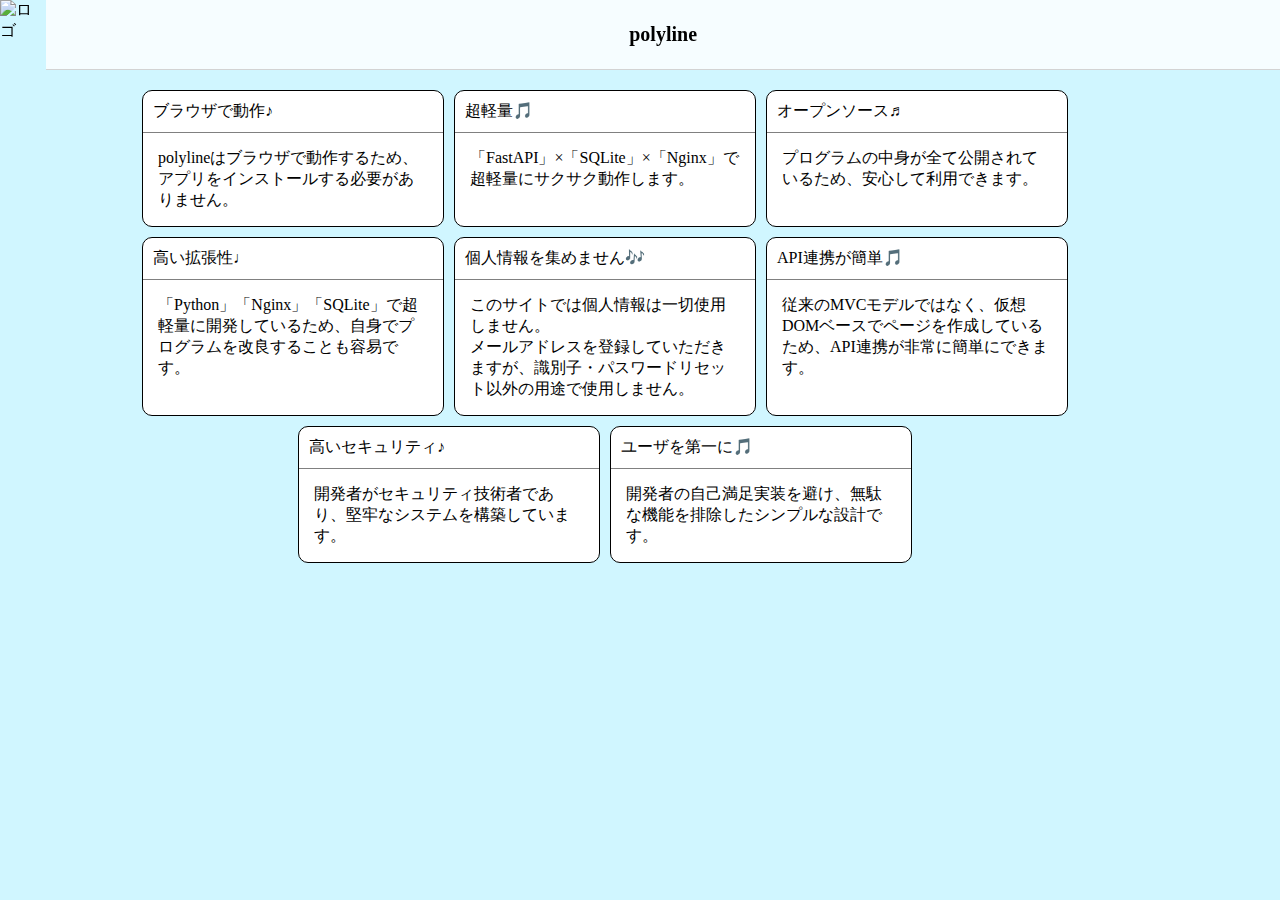
==== web/index.html @ f43b7d00 "デザインの基本部分まで。" ====
<!DOCTYPE html>
<html lang="ja">
<head>
	<meta charset="UTF-8">
	<meta name="viewport" content="width=device-width, initial-scale=1.0">
	<title>polyline</title>
	<link rel="stylesheet" href="style.css">
	<link rel="stylesheet" href="index.css">
</head>
<body>
	<header>
		<img id="Logo" src="/img/Logo.png" alt="ロゴ" />
		<h1>polyline</h1>
	</header>
	<div id="wrapper">
		<div id="featureContainer">
			<div class="featureBox">
				<div class="title">ブラウザで動作♪</div>
				<div class="content">polylineはブラウザで動作するため、アプリをインストールする必要がありません。</div>
			</div>
			<div class="featureBox">
				<div class="title">超軽量🎵</div>
				<div class="content">「FastAPI」&times;「SQLite」&times;「Nginx」で超軽量にサクサク動作します。</div>
			</div>
			<div class="featureBox">
				<div class="title">オープンソース♬</div>
				<div class="content">プログラムの中身が全て公開されているため、安心して利用できます。</div>
			</div>
			<div class="featureBox">
				<div class="title">高い拡張性♩</div>
				<div class="content">「Python」「Nginx」「SQLite」で超軽量に開発しているため、自身でプログラムを改良することも容易です。</div>
			</div>
			<div class="featureBox">
				<div class="title">個人情報を集めません🎶</div>
				<div class="content">このサイトでは個人情報は一切使用しません。<br />メールアドレスを登録していただきますが、識別子・パスワードリセット以外の用途で使用しません。</div>
			</div>
			<div class="featureBox">
				<div class="title">API連携が簡単🎵</div>
				<div class="content">従来のMVCモデルではなく、仮想DOMベースでページを作成しているため、API連携が非常に簡単にできます。</div>
			</div>
			<div class="featureBox">
				<div class="title">高いセキュリティ♪</div>
				<div class="content">開発者がセキュリティ技術者であり、堅牢なシステムを構築しています。</div>
			</div>
			<div class="featureBox">
				<div class="title">ユーザを第一に🎵</div>
				<div class="content">開発者の自己満足実装を避け、無駄な機能を排除したシンプルな設計です。</div>
			</div>
		</div>
		<div id="registerContainer">
			
		</div>
	</div>
</body>
</html>
---- web/style.css ----
* {
  font-family: "Consolas";
  margin: 0;
  padding: 0;
}

header {
  position: fixed;
  top: 0;
  right: 0;
  left: 0;
  display: flex;
}
@media screen and (max-width: 500px) {
  header {
    height: 50px;
  }
}
@media screen and (min-width: 501px) and (max-width: 1000px) {
  header {
    height: 60px;
  }
}
@media screen and (min-width: 1001px) {
  header {
    height: 70px;
  }
}
header #Logo {
  height: 100%;
}
header h1 {
  font-size: 20px;
  display: flex;
  justify-content: center;
  align-items: center;
  width: 100%;
  border-bottom: 1px lightgray solid;
  background-color: rgba(255, 255, 255, 0.8);
}

#wrapper {
  max-width: 1200px;
  padding: 10px;
}
@media screen and (max-width: 500px) {
  #wrapper {
    margin-top: 60px;
  }
}
@media screen and (min-width: 501px) and (max-width: 1000px) {
  #wrapper {
    margin-top: 70px;
  }
}
@media screen and (min-width: 1001px) {
  #wrapper {
    margin-top: 80px;
  }
}

body {
  background-color: rgba(100, 225, 255, 0.3);
}
---- web/index.css ----
#wrapper #featureContainer {
  display: flex;
  flex-wrap: wrap;
  justify-content: center;
}
#wrapper #featureContainer .featureBox {
  margin-right: 10px;
  margin-bottom: 10px;
  border: 1px black solid;
  border-radius: 10px;
  max-width: 300px;
  background-color: white;
}
#wrapper #featureContainer .featureBox .title {
  border-bottom: 1px gray solid;
  padding: 10px;
}
#wrapper #featureContainer .featureBox .content {
  padding: 15px;
}
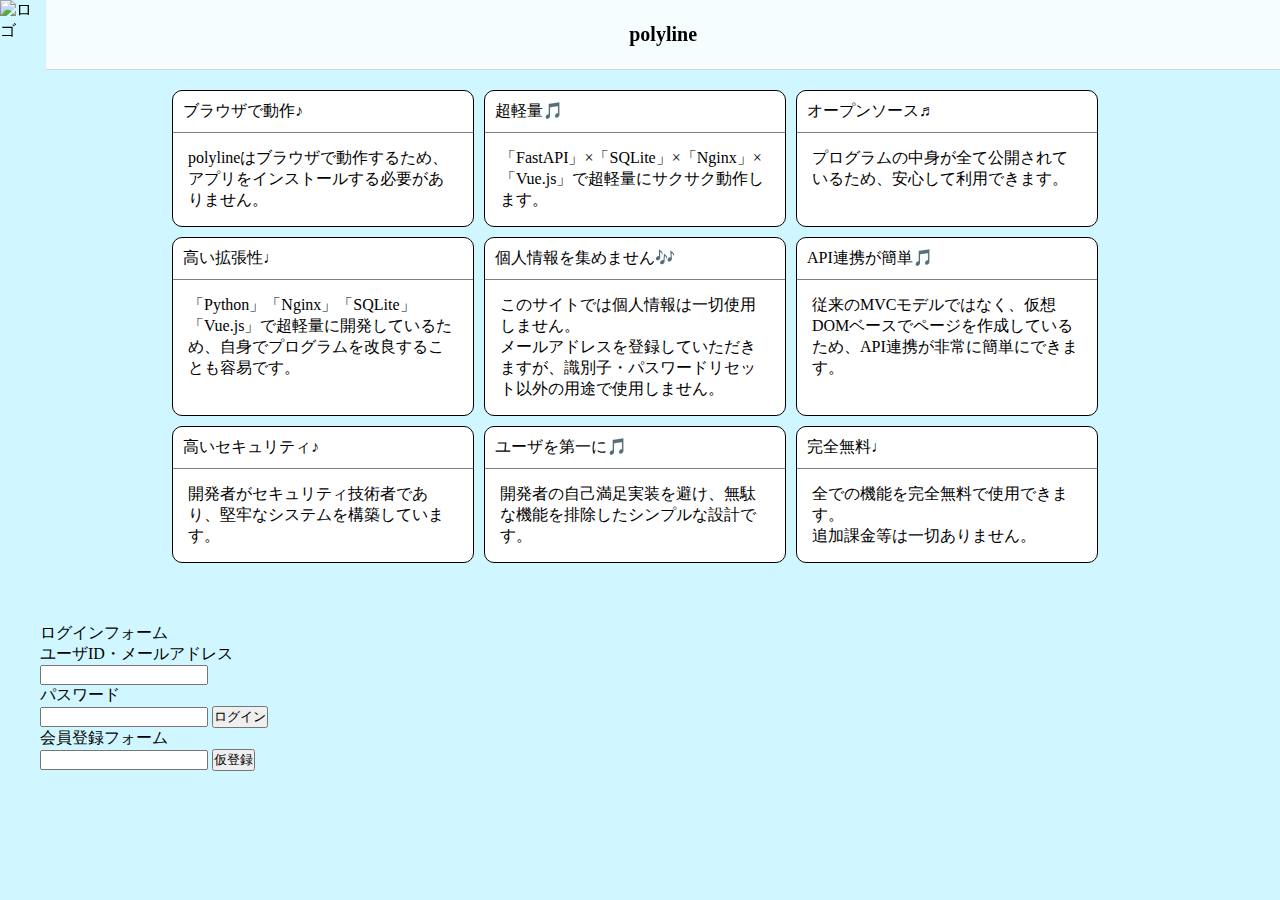
==== commit b1c9fcb7: "トップページ ログインフォーム途中まで。" ====
--- a/web/index.html
+++ b/web/index.html
@@ -6,10 +6,12 @@
 	<title>polyline</title>
 	<link rel="stylesheet" href="style.css">
 	<link rel="stylesheet" href="index.css">
+	<script src="https://cdn.jsdelivr.net/npm/vue@2.6.14"></script>
+	<script src="script.js"></script>
 </head>
 <body>
 	<header>
-		<img id="Logo" src="/img/Logo.png" alt="ロゴ" />
+		<img id="Logo" src="/img/Logo.webp" alt="ロゴ" />
 		<h1>polyline</h1>
 	</header>
 	<div id="wrapper">
@@ -20,7 +22,7 @@
 			</div>
 			<div class="featureBox">
 				<div class="title">超軽量🎵</div>
-				<div class="content">「FastAPI」&times;「SQLite」&times;「Nginx」で超軽量にサクサク動作します。</div>
+				<div class="content">「FastAPI」&times;「SQLite」&times;「Nginx」&times;「Vue.js」で超軽量にサクサク動作します。</div>
 			</div>
 			<div class="featureBox">
 				<div class="title">オープンソース♬</div>
@@ -28,7 +30,7 @@
 			</div>
 			<div class="featureBox">
 				<div class="title">高い拡張性♩</div>
-				<div class="content">「Python」「Nginx」「SQLite」で超軽量に開発しているため、自身でプログラムを改良することも容易です。</div>
+				<div class="content">「Python」「Nginx」「SQLite」「Vue.js」で超軽量に開発しているため、自身でプログラムを改良することも容易です。</div>
 			</div>
 			<div class="featureBox">
 				<div class="title">個人情報を集めません🎶</div>
@@ -46,9 +48,31 @@
 				<div class="title">ユーザを第一に🎵</div>
 				<div class="content">開発者の自己満足実装を避け、無駄な機能を排除したシンプルな設計です。</div>
 			</div>
+			<div class="featureBox">
+				<div class="title">完全無料♩</div>
+				<div class="content">全での機能を完全無料で使用できます。<br />追加課金等は一切ありません。</div>
+			</div>
 		</div>
 		<div id="registerContainer">
-			
+			<div id="register-login_tab">
+				<img src="/img/Login.webp" alt="ログイン" />
+				<img src="/img/Register.webp" alt="新規登録" />
+			</div>
+			<div id="register-login_form">
+				<div id="login_form">
+					<div class="title">ログインフォーム</div>
+					<div class="description">ユーザID・メールアドレス</div>
+					<input type="text" />
+					<div class="description">パスワード</div>
+					<input type="password" />
+					<button>ログイン</button>
+				</div>
+				<div id="register_form">
+					<div class="description">会員登録フォーム</div>
+					<input type="text" />
+					<button>仮登録</button>
+				</div>
+			</div>
 		</div>
 	</div>
 </body>
--- a/web/style.css
+++ b/web/style.css
@@ -42,6 +42,8 @@
 #wrapper {
   max-width: 1200px;
   padding: 10px;
+  margin-right: auto;
+  margin-left: auto;
 }
 @media screen and (max-width: 500px) {
   #wrapper {
@@ -61,4 +63,20 @@
 
 body {
   background-color: rgba(100, 225, 255, 0.3);
+}
+
+@media screen and (max-width: 500px) {
+  html, body {
+    font-size: 14px;
+  }
+}
+@media screen and (min-width: 501px) and (max-width: 1000px) {
+  html, body {
+    font-size: 15px;
+  }
+}
+@media screen and (min-width: 1001px) {
+  html, body {
+    font-size: 16px;
+  }
 }--- a/web/index.css
+++ b/web/index.css
@@ -1,20 +1,72 @@
-#wrapper #featureContainer {
+@media screen and (max-width: 1000px) {
+  #wrapper #featureContainer {
+    display: flex;
+    flex-wrap: nowrap;
+    width: 100%;
+    box-sizing: border-box;
+    max-height: 250px;
+    overflow-x: auto;
+    padding: 10px;
+    background-color: rgba(0, 0, 255, 0.5);
+  }
+  #wrapper #featureContainer .featureBox {
+    margin-right: 10px;
+    border: 1px black solid;
+    border-radius: 5px;
+    min-width: 280px;
+    background-color: white;
+  }
+  #wrapper #featureContainer .featureBox .title {
+    border-bottom: 1px gray solid;
+    padding: 10px;
+  }
+  #wrapper #featureContainer .featureBox .content {
+    padding: 15px;
+  }
+}
+@media screen and (min-width: 1001px) {
+  #wrapper #featureContainer {
+    display: flex;
+    flex-wrap: wrap;
+    justify-content: center;
+  }
+  #wrapper #featureContainer .featureBox {
+    margin-right: 10px;
+    margin-bottom: 10px;
+    border: 1px black solid;
+    border-radius: 10px;
+    max-width: 300px;
+    background-color: white;
+  }
+  #wrapper #featureContainer .featureBox .title {
+    border-bottom: 1px gray solid;
+    padding: 10px;
+  }
+  #wrapper #featureContainer .featureBox .content {
+    padding: 15px;
+  }
+  #wrapper #featureContainer .featureBox:hover {
+    background-color: rgba(255, 255, 255, 0.5);
+  }
+}
+#wrapper #registerContainer {
+  margin-top: 50px;
+}
+#wrapper #registerContainer #register-login_tab {
   display: flex;
-  flex-wrap: wrap;
   justify-content: center;
 }
-#wrapper #featureContainer .featureBox {
-  margin-right: 10px;
-  margin-bottom: 10px;
+@media screen and (min-width: 1001px) {
+  #wrapper #registerContainer #register-login_tab {
+    display: none;
+  }
+}
+#wrapper #registerContainer #register-login_tab img {
+  width: 50%;
+  max-width: 250px;
   border: 1px black solid;
-  border-radius: 10px;
-  max-width: 300px;
-  background-color: white;
+  cursor: pointer;
 }
-#wrapper #featureContainer .featureBox .title {
-  border-bottom: 1px gray solid;
-  padding: 10px;
-}
-#wrapper #featureContainer .featureBox .content {
-  padding: 15px;
+#wrapper #registerContainer #register-login_tab img:hover {
+  background-color: rgba(255, 255, 255, 0.8);
 }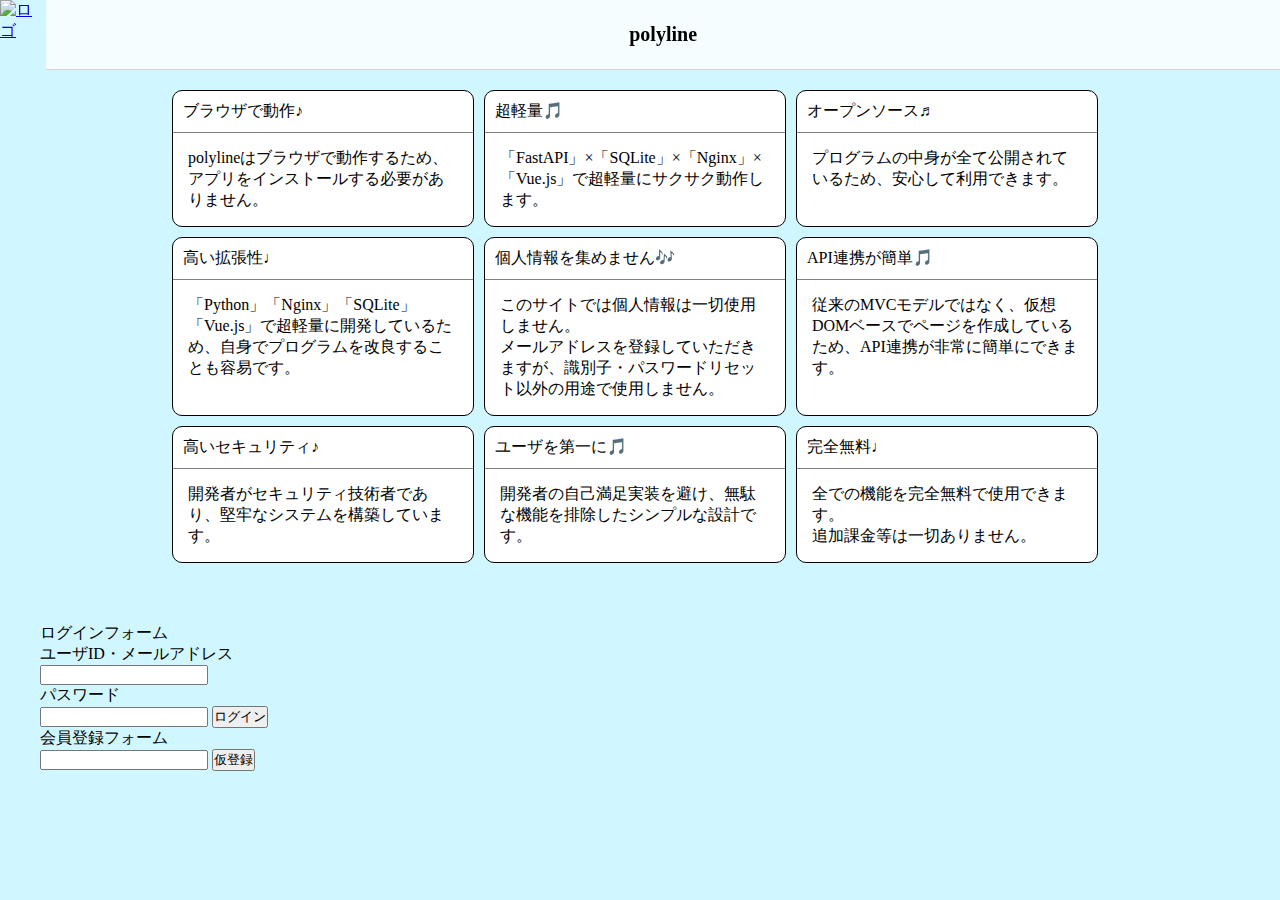
==== commit e2fe1258: "ログをリンクに。" ====
--- a/web/index.html
+++ b/web/index.html
@@ -11,7 +11,7 @@
 </head>
 <body>
 	<header>
-		<img id="Logo" src="/img/Logo.webp" alt="ロゴ" />
+		<a href="/"><img id="Logo" src="/img/Logo.webp" alt="ロゴ" /></a>
 		<h1>polyline</h1>
 	</header>
 	<div id="wrapper">
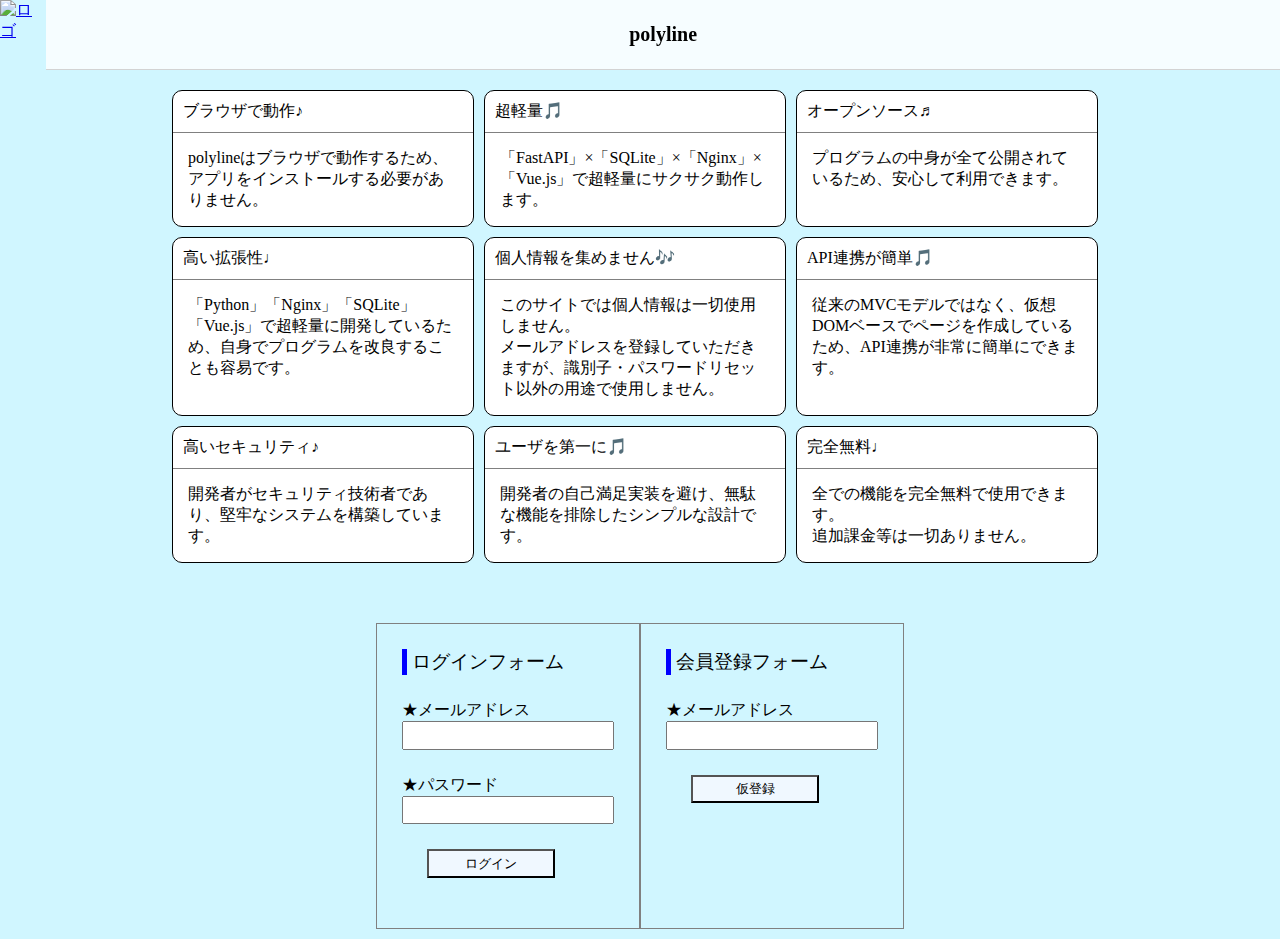
==== commit 0af55698: "ログインフォーム最適化。" ====
--- a/web/index.html
+++ b/web/index.html
@@ -55,21 +55,22 @@
 		</div>
 		<div id="registerContainer">
 			<div id="register-login_tab">
-				<img src="/img/Login.webp" alt="ログイン" />
-				<img src="/img/Register.webp" alt="新規登録" />
+				<img id="loginTab" src="/img/Login.webp" alt="ログイン" />
+				<img id="registerTab" src="/img/Register.webp" alt="新規登録" />
 			</div>
-			<div id="register-login_form">
-				<div id="login_form">
+			<div id="register-login_formContainer">
+				<div id="login_form" class="register-login_form">
 					<div class="title">ログインフォーム</div>
-					<div class="description">ユーザID・メールアドレス</div>
-					<input type="text" />
+					<div class="description">メールアドレス</div>
+					<input type="text" size="25" />
 					<div class="description">パスワード</div>
-					<input type="password" />
+					<input type="password" size="25" />
 					<button>ログイン</button>
 				</div>
-				<div id="register_form">
-					<div class="description">会員登録フォーム</div>
-					<input type="text" />
+				<div id="register_form" class="register-login_form">
+					<div class="title">会員登録フォーム</div>
+					<div class="description">メールアドレス</div>
+					<input type="text" size="25" />
 					<button>仮登録</button>
 				</div>
 			</div>
--- a/web/index.css
+++ b/web/index.css
@@ -1,3 +1,4 @@
+@charset "UTF-8";
 @media screen and (max-width: 1000px) {
   #wrapper #featureContainer {
     display: flex;
@@ -69,4 +70,49 @@
 }
 #wrapper #registerContainer #register-login_tab img:hover {
   background-color: rgba(255, 255, 255, 0.8);
+}
+#wrapper #registerContainer #register-login_formContainer {
+  margin-top: 10px;
+}
+@media screen and (min-width: 1001px) {
+  #wrapper #registerContainer #register-login_formContainer {
+    display: flex;
+    justify-content: center;
+  }
+}
+#wrapper #registerContainer #register-login_formContainer .register-login_form {
+  overflow: hidden;
+  border: 1px gray solid;
+  padding: 25px;
+}
+#wrapper #registerContainer #register-login_formContainer .register-login_form .title {
+  border-left: 5px blue solid;
+  margin-bottom: 25px;
+  padding-left: 5px;
+  font-size: 1.2rem;
+}
+#wrapper #registerContainer #register-login_formContainer .register-login_form .description {
+  margin-top: 25px;
+}
+#wrapper #registerContainer #register-login_formContainer .register-login_form .description::before {
+  content: "★";
+}
+#wrapper #registerContainer #register-login_formContainer .register-login_form input {
+  font-size: 0.8rem;
+  padding: 0.3rem 0.5rem;
+}
+#wrapper #registerContainer #register-login_formContainer .register-login_form button {
+  margin: 25px;
+  display: flex;
+  justify-content: center;
+  align-items: center;
+  width: 8rem;
+  height: 1.8rem;
+  background-color: aliceblue;
+  cursor: pointer;
+}
+#wrapper #registerContainer #register-login_formContainer .register-login_form button:hover {
+  color: white;
+  font-weight: bold;
+  background-color: blue;
 }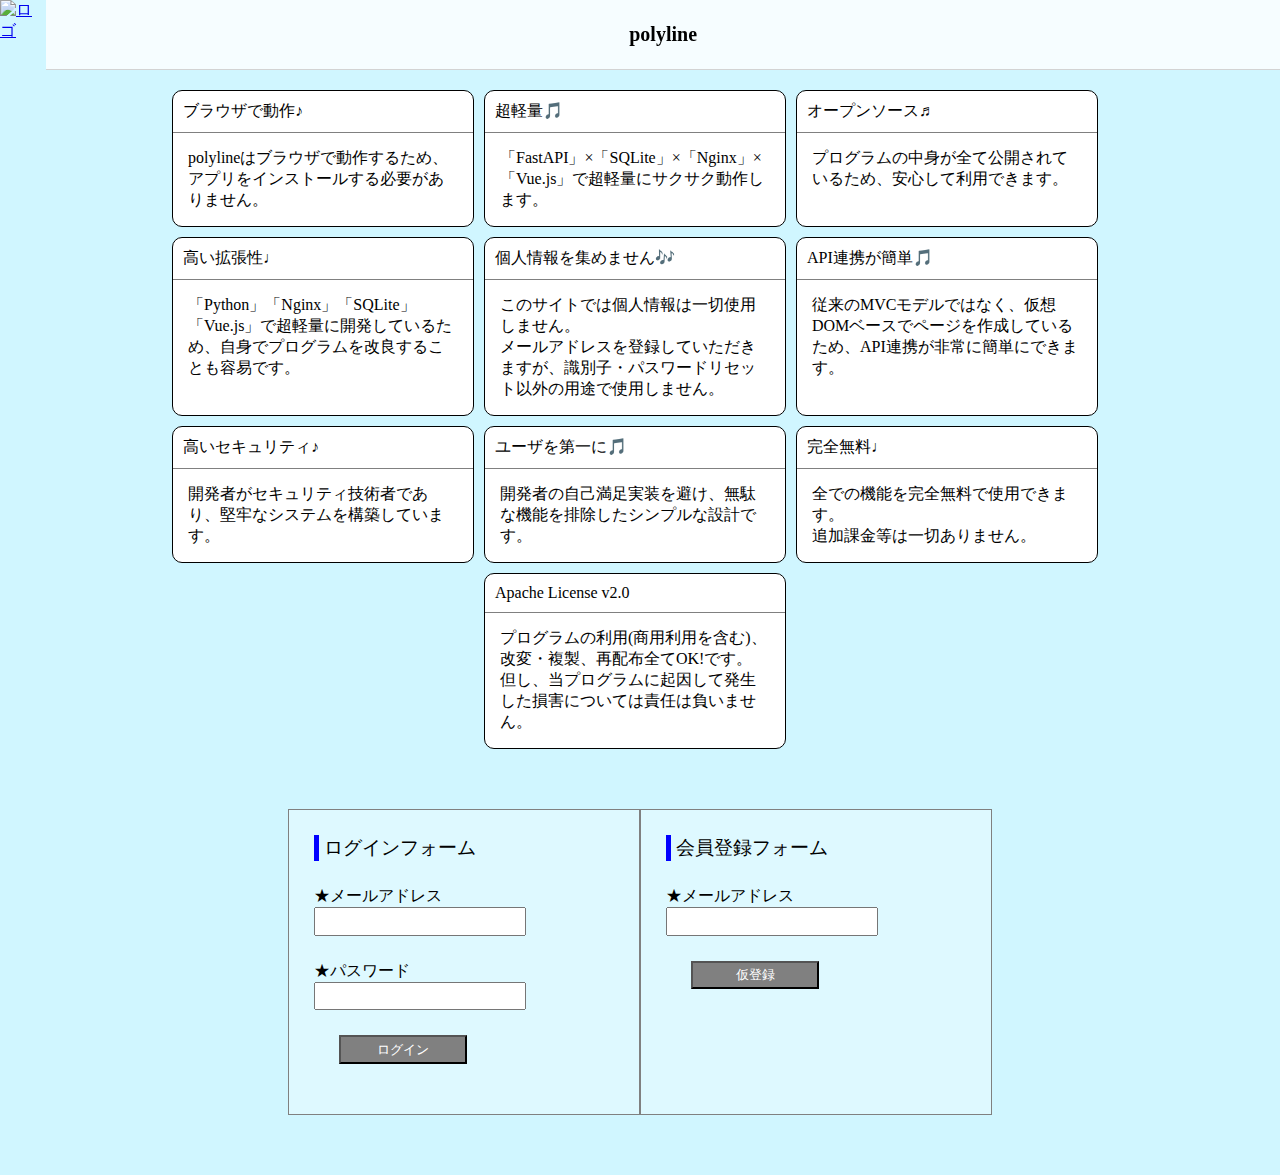
==== commit 35136970: "フォームひな形の作成。" ====
--- a/web/index.html
+++ b/web/index.html
@@ -52,6 +52,10 @@
 				<div class="title">完全無料♩</div>
 				<div class="content">全での機能を完全無料で使用できます。<br />追加課金等は一切ありません。</div>
 			</div>
+			<div class="featureBox">
+				<div class="title">Apache License v2.0</div>
+				<div class="content">プログラムの利用(商用利用を含む)、改変・複製、再配布全てOK!です。<br />但し、当プログラムに起因して発生した損害については責任は負いません。</div>
+			</div>
 		</div>
 		<div id="registerContainer">
 			<div id="register-login_tab">
@@ -61,20 +65,26 @@
 			<div id="register-login_formContainer">
 				<div id="login_form" class="register-login_form">
 					<div class="title">ログインフォーム</div>
+					<p id="loginWarning"></p>
 					<div class="description">メールアドレス</div>
-					<input type="text" size="25" />
+					<input id="login_mail" type="text" size="25" />
 					<div class="description">パスワード</div>
-					<input type="password" size="25" />
-					<button>ログイン</button>
+					<input id="login_pw" type="password" size="25" />
+					<button id="loginButton">ログイン</button>
 				</div>
 				<div id="register_form" class="register-login_form">
 					<div class="title">会員登録フォーム</div>
+					<p id="registerWarning"></p>
 					<div class="description">メールアドレス</div>
-					<input type="text" size="25" />
-					<button>仮登録</button>
+					<input id="register_mail" type="text" size="25" />
+					<button id="registerButton">仮登録</button>
 				</div>
 			</div>
 		</div>
 	</div>
+	<div id="fixed">
+		
+	</div>
+	<script src="index.js"></script>
 </body>
 </html>--- a/web/style.css
+++ b/web/style.css
@@ -44,6 +44,7 @@
   padding: 10px;
   margin-right: auto;
   margin-left: auto;
+  margin-bottom: 50px;
 }
 @media screen and (max-width: 500px) {
   #wrapper {
--- a/web/index.css
+++ b/web/index.css
@@ -71,6 +71,12 @@
 #wrapper #registerContainer #register-login_tab img:hover {
   background-color: rgba(255, 255, 255, 0.8);
 }
+@media screen and (max-width: 1000px) {
+  #wrapper #registerContainer #register-login_tab img.selected {
+    border: 1px blue solid;
+    background-color: rgba(255, 255, 255, 0.8);
+  }
+}
 #wrapper #registerContainer #register-login_formContainer {
   margin-top: 10px;
 }
@@ -80,10 +86,34 @@
     justify-content: center;
   }
 }
+#wrapper #registerContainer #register-login_formContainer #loginWarning:not(.warning), #wrapper #registerContainer #register-login_formContainer #registerWarning:not(.warning) {
+  display: none;
+}
+#wrapper #registerContainer #register-login_formContainer #loginWarning.warning, #wrapper #registerContainer #register-login_formContainer #registerWarning.warning {
+  padding: 0.2rem 0.5rem;
+  background-color: rgb(255, 220, 220);
+  border: 1px gray solid;
+  font-size: 0.6rem;
+}
+#wrapper #registerContainer #register-login_formContainer #loginWarning.warning::before, #wrapper #registerContainer #register-login_formContainer #registerWarning.warning::before {
+  content: "※";
+  margin-right: 0.5rem;
+}
 #wrapper #registerContainer #register-login_formContainer .register-login_form {
   overflow: hidden;
   border: 1px gray solid;
   padding: 25px;
+  background-color: rgba(255, 255, 255, 0.3);
+}
+@media screen and (max-width: 1000px) {
+  #wrapper #registerContainer #register-login_formContainer .register-login_form:not(.selected) {
+    display: none;
+  }
+}
+@media screen and (min-width: 1001px) {
+  #wrapper #registerContainer #register-login_formContainer .register-login_form {
+    min-width: 300px;
+  }
 }
 #wrapper #registerContainer #register-login_formContainer .register-login_form .title {
   border-left: 5px blue solid;
@@ -108,10 +138,15 @@
   align-items: center;
   width: 8rem;
   height: 1.8rem;
+  color: white;
+  background-color: gray;
+}
+#wrapper #registerContainer #register-login_formContainer .register-login_form button.ok {
+  color: black;
   background-color: aliceblue;
   cursor: pointer;
 }
-#wrapper #registerContainer #register-login_formContainer .register-login_form button:hover {
+#wrapper #registerContainer #register-login_formContainer .register-login_form button.ok:hover {
   color: white;
   font-weight: bold;
   background-color: blue;
